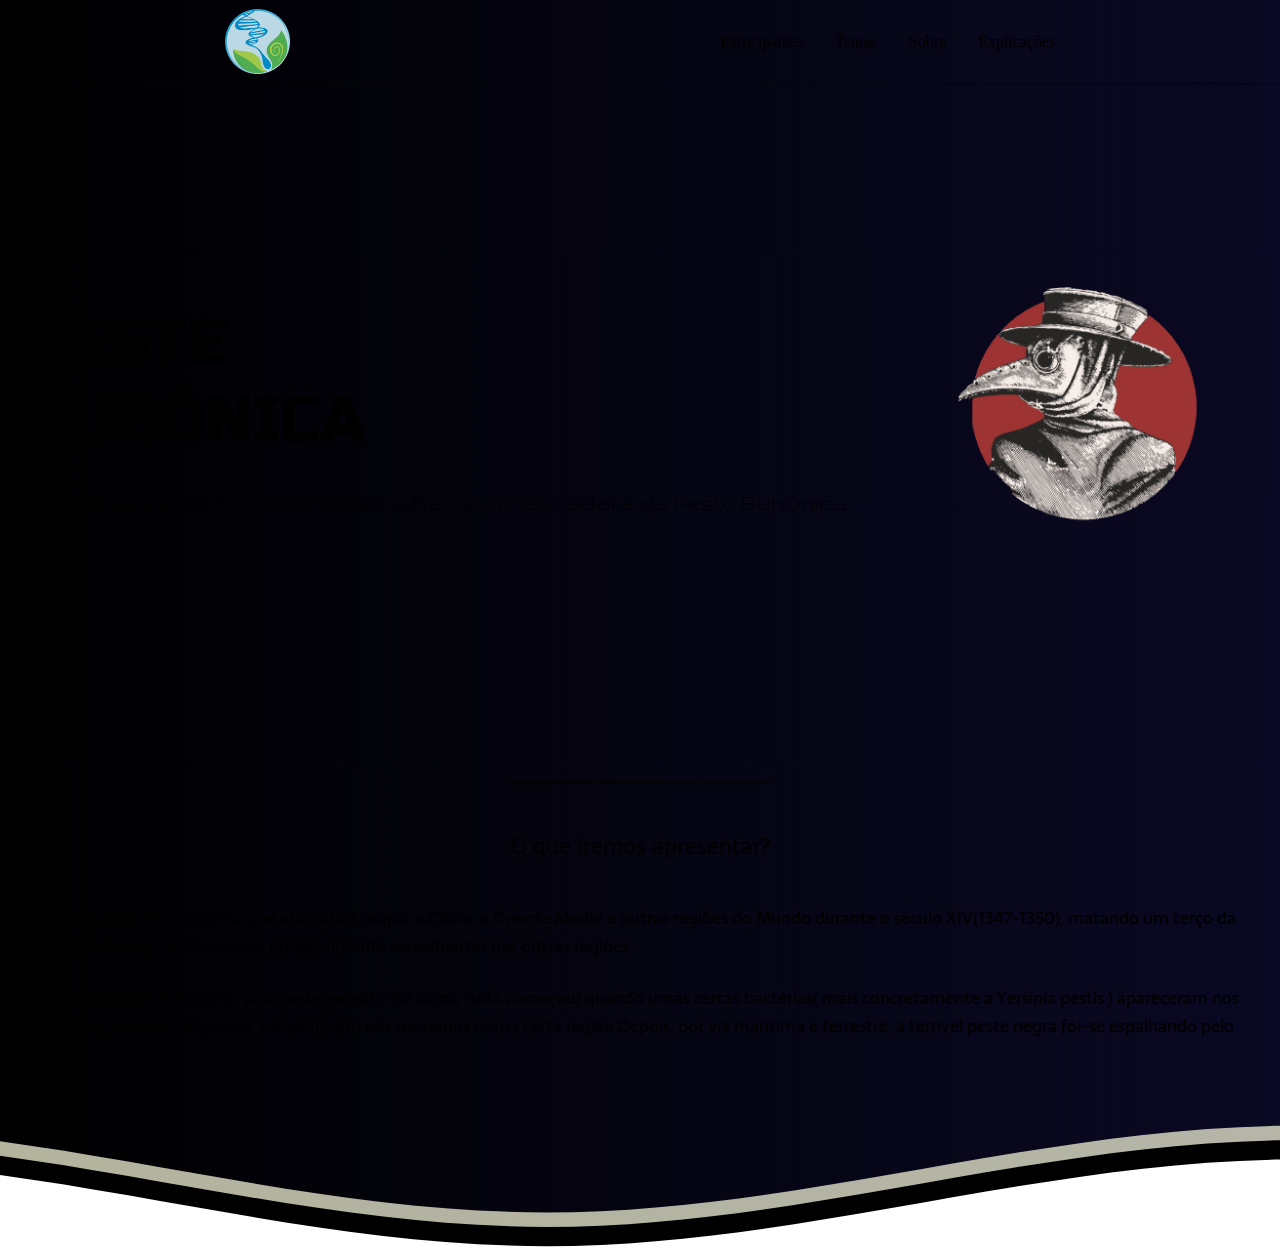
==== Peste.html @ 740f8364 "Add files via upload" ====
<!-- Peste bubônica -->


<!DOCTYPE html>
<html lang="pt-BR">
<head>
    <meta charset="UTF-8">
    <meta http-equiv="X-UA-Compatible" content="IE=edge">
    <meta name="viewport" content="width=device-width, initial-scale=1.0">
    <title>Peste Bubônica - Lading Page Apresentação</title>
    <link rel="stylesheet" href="Peste.css">
    <link rel="stylesheet" href="style2.css">
    
    
</head>
<body>
    <header class="cabeçalho">
        <img class="logo-cabeçalho" src="LogoBIO.png" alt="Logo Trabalho de Biologia">
        <nav class="menu">
            <a href="" class="menu-item">Participantes</a>
            <a href="" class="menu-item">Temas</a>
            <a href="" class="menu-item">Sobre</a>
            <a href="" class="menu-item">Explicações</a>
        </nav>
    </header>

    <main class="conteudo">
        <section class="principal">
            <div class="principal-escrito">
                <h1 class="principal-titulo">PESTE <br> BUBÔNICA</h1>
                <h2 class="principal-subtitulo">Apresentação de Estudos Sobre a Bactéria Causadora da Peste Bubônica.</h2>
                
                
                <!-- 
                
          <button class="botao">Iniciar</button>     -->
                
                
                
            </div>
            <img class="principal-imagem" src="Peste.png" alt="Ícone Principal do Trabalho" >
        </section>

        <section class="conteudo2">
            <h3 class="conteudo2-titulo">O que iremos apresentar?</h3>
            <p class="conteudo2-paragrafo"> •Peste Negra foi uma pandemia que atingiu a Europa, a China, o Oriente Médio e outras regiões do Mundo durante o século XIV(1347-1350), matando um terço da população da Europa e proporções provavelmente semelhantes nas outras regiões</p>
            
            <p class="conteudo2-paragrafo"> •Os Humanos foram infectados pela peste negra( e foi como tudo começou) quando umas certas bactérias( mais concretamente a Yersinia pestis ) apareceram nos roedores, que, através das pulgas, transmitiram aos Humanos numa certa região.Depois, por via marítima e terrestre, a terrivel peste negra foi-se espalhando pelo mundo.</p>
            
            
            
            
           
        </section>
    </main>


    <footer>
        <div class="header"> 
        <div class="inner-header"></div>
            
            
            
            <!-- Container Ondas -->
        <div>
        <svg class="waves" xmins="http://www.w3.org/2000/svg" xmlns:xlink="http://www.w3.org/1999/xlink"
        viewBox="0 24 150 28" preserveAspectRatio="none" shape-rendering="auto">
        <defs> 
        <path id="gentle-wave" d="M-160 44c30 0 58-18 88-18s 58 18 88 18 58-18 88-18 58 18 88 18 v44h-352z" />
        </defs>
        <g class="parallax">
        <use xlink:href="#gentle-wave" x="48" y="0" fill="rgba(255, 255, 225,0.7" /> 
        <use xlink:href="#gentle-wave" x="48" y= "3" fill="rgba (255,255,255,0.5)" /> 
        <use xlink:href="#gentle-wave" x="48" y="5" fill="rgba (255,255,255,0.3)" /> 
        <use xlink:href="#gentle-wave" x="48" y="7" fill="#fff" /> 
        </g>
         <!--Fim das ondas-->
    </footer>

</body>
</html>
---- Peste.css ----
/* CSS MAIN LANDING PAGE*/


@import url('https://fonts.googleapis.com/css2?family=Russo+One&display=swap');
@import url('https://fonts.googleapis.com/css2?family=Fredericka+the+Great&family=Gruppo&family=Russo+One&display=swap');
@import url('https://fonts.googleapis.com/css2?family=Fredericka+the+Great&family=Russo+One&display=swap');
@import url('https://fonts.googleapis.com/css2?family=Fredericka+the+Great&family=Gruppo&family=Russo+One&family=Sarala:wght@400;700&display=swap');

*{
    margin: 0;
    padding: 0;
    box-sizing: border-box;
    text-decoration: none;
}

body {
    font-size: 100%;
    background: linear-gradient(90deg, rgba(0,0,0,1) 0%, rgba(15,13,52,1) 50%, rgba(4,6,52,1) 100%);
    background-size: 300% 300%;
    animation: colors 10s ease-in-out infinite;
} 

 @keyframes colors {
    0% {
        background-position: 0% 50%;
    }

    50% {
        background-position: 100% 50%;
    }

    100%{
        background-position: 0% 50%;
    }
}
 
.cabeçalho{
    display: flex;
    flex-direction: row;
    align-items: center;
    justify-content: space-around;
    padding: 9px;
}

.logo-cabeçalho{
    height: 65px;
}

.menu{
    display: flex;
    gap: 32px;
}

.menu-item{
    font-family: cursive;
    color: rgb(0, 0, 0);

}

.menu-item:hover{
    background-color: rgba(1, 225, 233, 0.397);
    border-radius: 5px;
}

.conteudo{
    margin-bottom: 48px;
    border-top: 0.5px solid rgb(5, 4, 4);
    
}

.principal{
    display: flex;
    flex-direction: row;
    align-items: center;
    justify-content: space-around;
}

.principal-escrito{
    display: flex;
    flex-direction: column;
    gap: 32px;
    
}

.principal-titulo{
    font-family: 'Russo One', sans-serif;
    font-weight: 400;
    font-size: 64px;
    color: rgb(0, 0, 0);
}

.principal-subtitulo{
    font-family: 'Gruppo', cursive;
    font-weight: 400;
    font-size: 24px;
    color: rgb(0, 0, 0);
}

.botao{
    background-color: rgb(22, 107, 29);
    width: 180px;
    height: 60px;
    border: none;
    box-shadow: 4px 5px 4px rgb(36, 34, 34);
    border-radius: 20px;
    font-family: 'Sarala' sans-serif;
    font-weight: 400;
    font-size: 24px;
    color: rgb(0, 0, 0);
    
}

.botao:hover{
    background-color: rgb(125, 172, 129);
    cursor: pointer;
}

.principal-imagem{
    height: 650px;
}

.conteudo2{
    display: flex;
    flex-direction: column;
    align-items: center;
    gap: 24px;
    margin-top: 48px;

}

.conteudo2-titulo{
    border-top: 0.5px solid rgb(0, 0, 0);
    padding-top: 45px;
    font-family: 'Sarala', sans-serif;
    font-weight: 400;
    font-size: 22px;
    color: rgb(0, 0, 0);   
    margin-bottom: 16px;
}

.conteudo2-paragrafo{
    font-family: 'Sarala', sans-serif;
    font-weight: 300;
    font-size: 17px;
    color: rgb(0, 0, 0);   
  
}

p, h1{
				color:red;
}
---- style2.css ----
body{
    margin: 0;
}

/*  .header{
    position: relative;
    text-align: center;
    background: linear-gradient(90deg, rgba(31, 0, 36, 100) 0%, rgba(255,0,67,100) 100%);
    color: rgb(255, 255, 255);
    }
 */
 /* .inner-header{
    height: 65vh;
    width: 100%;
    margin: 0;
    padding: 0; 
 
 }*/

.flex{ /*Flexbox para containers */
    display: flex;
    justify-content: center;
    align-items: center;
    text-align: center;

}

.waves{

    position: relative;
    width: 100%;
    height: 15vh;
    margin-bottom: -7px;
    min-height: 100px;
    max-height: 150px;

}

.content{
    position:relative;
    height: 20vh;
    text-align: center;
    background-color: rgb(255, 255, 255);

}

/* Animação */

.parallax > use{
    animation: move-forever 25s cubic-bezier(.55, .5, .45,.5) infinite;
}

.parallax > use:nth-child(1){
    animation-delay: -2s;
    animation-duration: 7s;
}

.parallax > use:nth-child(2){
    animation-delay: -3s;
    animation-duration: 10s;
}

.parallax > use:nth-child(3){
    animation-delay: -4s;
    animation-duration: 13s;
}

.parallax > use:nth-child(4){
    animation-delay: -5s;
    animation-duration: 20s;
}

@keyframes move-forever {
    0%  {
        transform: translate3d(-90px,0,0);
    }
    100% {
        transform: translate3d(85px, 0,0);
    }
}

/*Encolhimento para Mobile*/

@media (max-width: 768px){
    .waves {
        height: 40px;
        min-height: 40px;
    }
    .content{
        height: 30vh;
    }
}
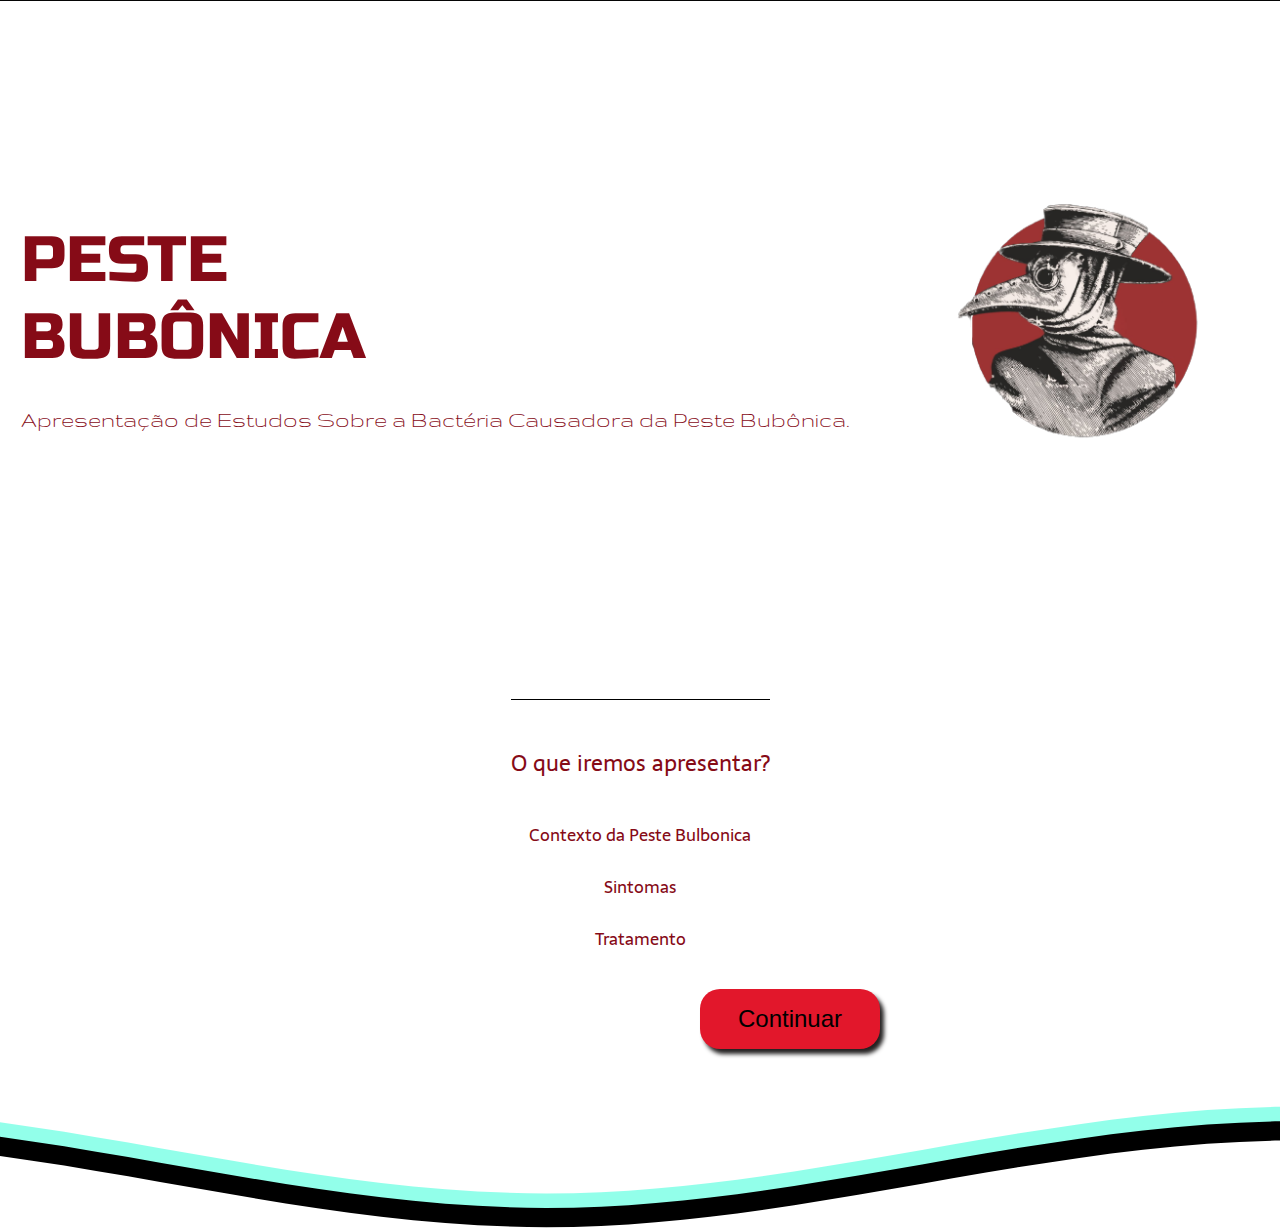
==== commit ce14fe85: "Add files via upload" ====
--- a/Peste.html
+++ b/Peste.html
@@ -1,4 +1,4 @@
-<!-- Peste bubônica -->
+<!-- Peste bubônica1 -->
 
 
 <!DOCTYPE html>
@@ -10,11 +10,16 @@
     <title>Peste Bubônica - Lading Page Apresentação</title>
     <link rel="stylesheet" href="Peste.css">
     <link rel="stylesheet" href="style2.css">
-    
+    <link rel="icon" href="LogoBIO.png">
     
 </head>
 <body>
-    <header class="cabeçalho">
+				
+				
+				
+				
+				
+ <!--    <header class="cabeçalho">
         <img class="logo-cabeçalho" src="LogoBIO.png" alt="Logo Trabalho de Biologia">
         <nav class="menu">
             <a href="" class="menu-item">Participantes</a>
@@ -22,13 +27,13 @@
             <a href="" class="menu-item">Sobre</a>
             <a href="" class="menu-item">Explicações</a>
         </nav>
-    </header>
+    </header> -->
 
     <main class="conteudo">
         <section class="principal">
             <div class="principal-escrito">
-                <h1 class="principal-titulo">PESTE <br> BUBÔNICA</h1>
-                <h2 class="principal-subtitulo">Apresentação de Estudos Sobre a Bactéria Causadora da Peste Bubônica.</h2>
+                <h1 class="principal-titulo" id="label">PESTE <br> BUBÔNICA</h1>
+                <h2 class="principal-subtitulo" id="label">Apresentação de Estudos Sobre a Bactéria Causadora da Peste Bubônica.</h2>
                 
                 
                 <!-- 
@@ -42,22 +47,40 @@
         </section>
 
         <section class="conteudo2">
-            <h3 class="conteudo2-titulo">O que iremos apresentar?</h3>
-            <p class="conteudo2-paragrafo"> •Peste Negra foi uma pandemia que atingiu a Europa, a China, o Oriente Médio e outras regiões do Mundo durante o século XIV(1347-1350), matando um terço da população da Europa e proporções provavelmente semelhantes nas outras regiões</p>
-            
-            <p class="conteudo2-paragrafo"> •Os Humanos foram infectados pela peste negra( e foi como tudo começou) quando umas certas bactérias( mais concretamente a Yersinia pestis ) apareceram nos roedores, que, através das pulgas, transmitiram aos Humanos numa certa região.Depois, por via marítima e terrestre, a terrivel peste negra foi-se espalhando pelo mundo.</p>
+            <h3 class="conteudo2-titulo" id="label">O que iremos apresentar?</h3>
+            <p class="conteudo2-paragrafo" id="label"> Contexto da Peste Bulbonica</p>
+            <p class="conteudo2-paragrafo" id="label"> Sintomas</p>
+            <p class="conteudo2-paragrafo" id="label"> Tratamento</p>
             
             
             
             
            
         </section>
+        
+        <br><br>
+       <span></span><button class="botao" onclick="window.location.href = 'PesteSobre.html'">Continuar</button> 
     </main>
 
 
     <footer>
         <div class="header"> 
         <div class="inner-header"></div>
+            
+            
+            <script>
+            				
+            				
+            				
+            				
+            </script>
+            
+            
+            
+            
+            
+            
+            
             
             
             
@@ -69,13 +92,14 @@
         <path id="gentle-wave" d="M-160 44c30 0 58-18 88-18s 58 18 88 18 58-18 88-18 58 18 88 18 v44h-352z" />
         </defs>
         <g class="parallax">
-        <use xlink:href="#gentle-wave" x="48" y="0" fill="rgba(255, 255, 225,0.7" /> 
+        <use xlink:href="#gentle-wave" x="48" y="0" fill="rgba(100, 255, 225,0.7" /> 
         <use xlink:href="#gentle-wave" x="48" y= "3" fill="rgba (255,255,255,0.5)" /> 
-        <use xlink:href="#gentle-wave" x="48" y="5" fill="rgba (255,255,255,0.3)" /> 
+        <use xlink:href="#gentle-wave" x="48" y="5" fill="rgba (255,255,255,0.3)        " /> 
         <use xlink:href="#gentle-wave" x="48" y="7" fill="#fff" /> 
         </g>
          <!--Fim das ondas-->
     </footer>
 
+
 </body>
-</html>+</html>
--- a/Peste.css
+++ b/Peste.css
@@ -15,9 +15,13 @@
 
 body {
     font-size: 100%;
-    background: linear-gradient(90deg, rgba(0,0,0,1) 0%, rgba(15,13,52,1) 50%, rgba(4,6,52,1) 100%);
+   /*  background: linear-gradient(90deg, rgba(0,0,0,1) 0%, rgba(15,13,52,1) 50%, rgba(4,6,52,1) 100%); */
+   
+    background: url(image/bg.png);
+
+
     background-size: 300% 300%;
-    animation: colors 10s ease-in-out infinite;
+    /* animation: colors 100s ease-in-out infinite;  */
 } 
 
  @keyframes colors {
@@ -97,7 +101,7 @@
 }
 
 .botao{
-    background-color: rgb(22, 107, 29);
+    background-color: rgb(226, 23, 43);
     width: 180px;
     height: 60px;
     border: none;
@@ -107,11 +111,12 @@
     font-weight: 400;
     font-size: 24px;
     color: rgb(0, 0, 0);
+    margin-left: 700px;
     
 }
 
 .botao:hover{
-    background-color: rgb(125, 172, 129);
+    background-color: rgb(172, 23, 38);
     cursor: pointer;
 }
 
@@ -140,14 +145,14 @@
 
 .conteudo2-paragrafo{
     font-family: 'Sarala', sans-serif;
-    font-weight: 300;
+    font-weight: 400;
     font-size: 17px;
     color: rgb(0, 0, 0);   
   
 }
 
-p, h1{
-				color:red;
+#label{
+				color: #860B17;
 }
 
 
@@ -157,5 +162,3 @@
 
 
 
-
-
